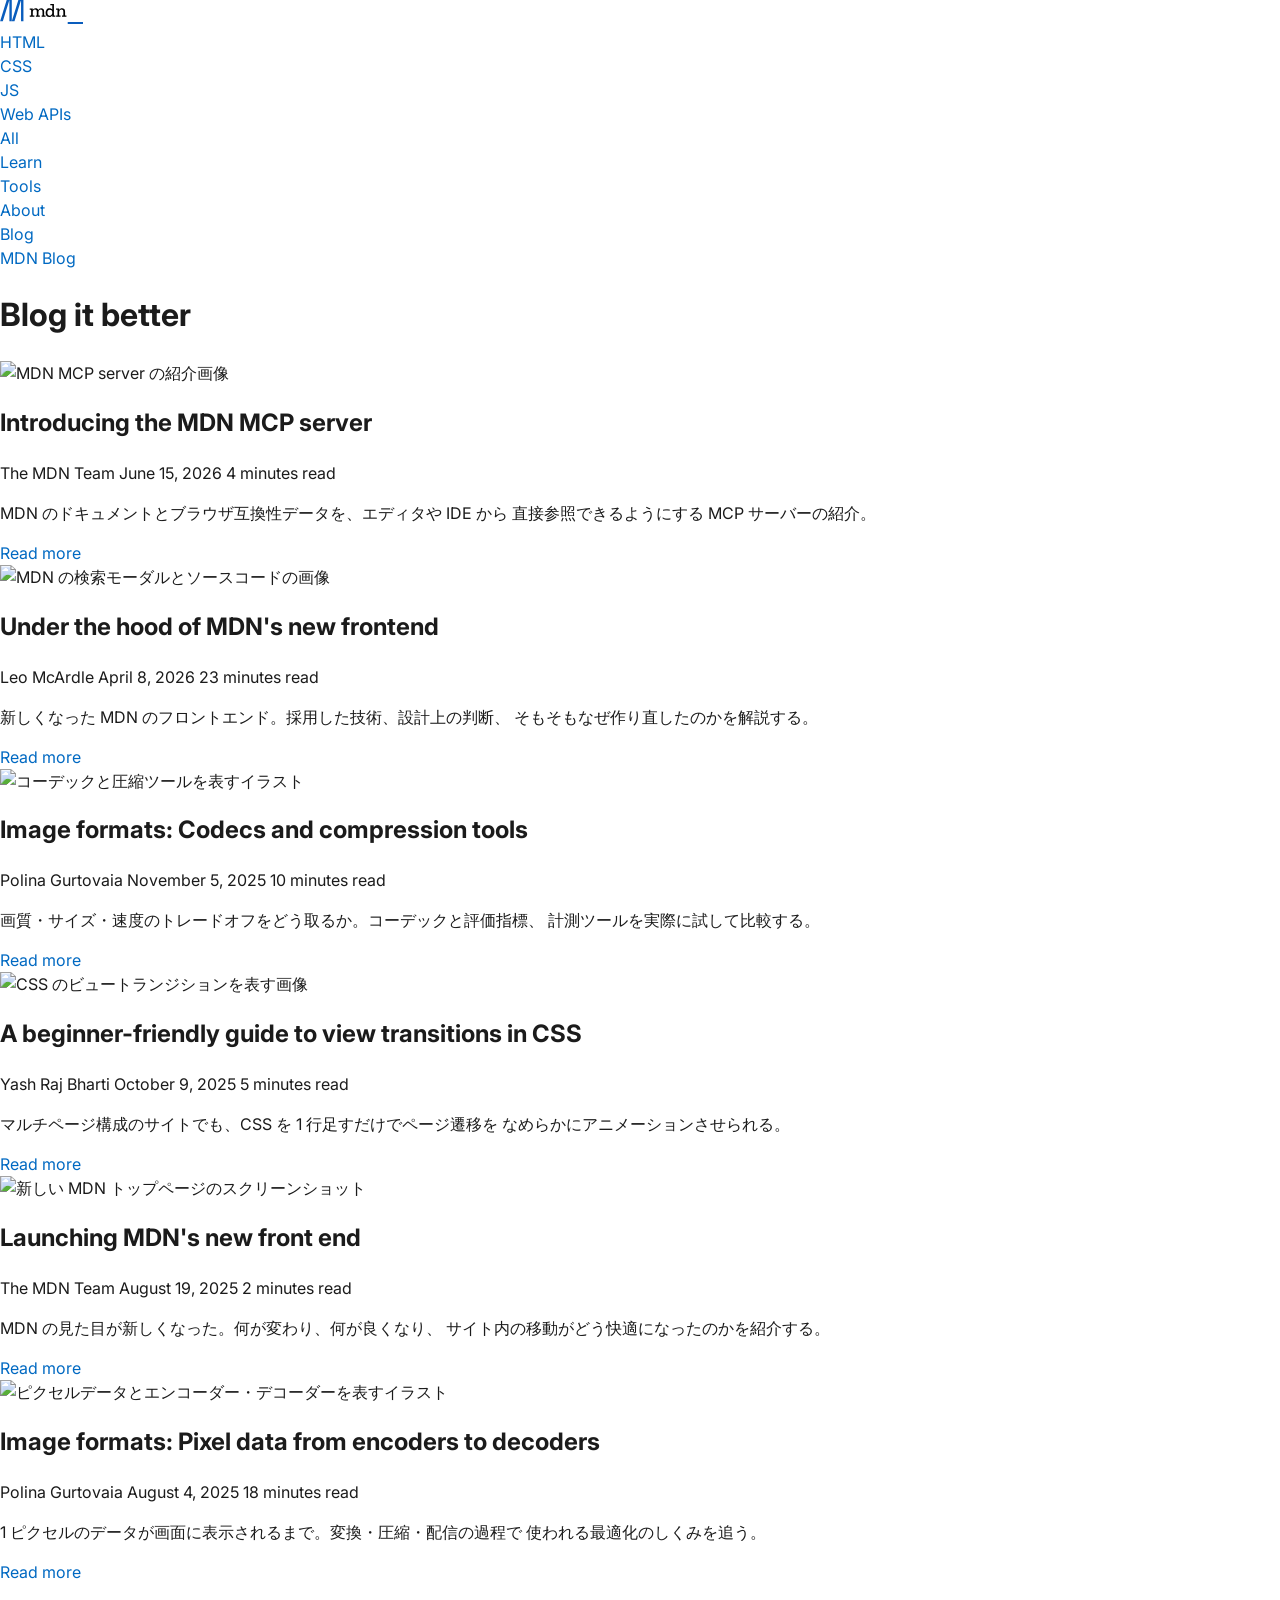
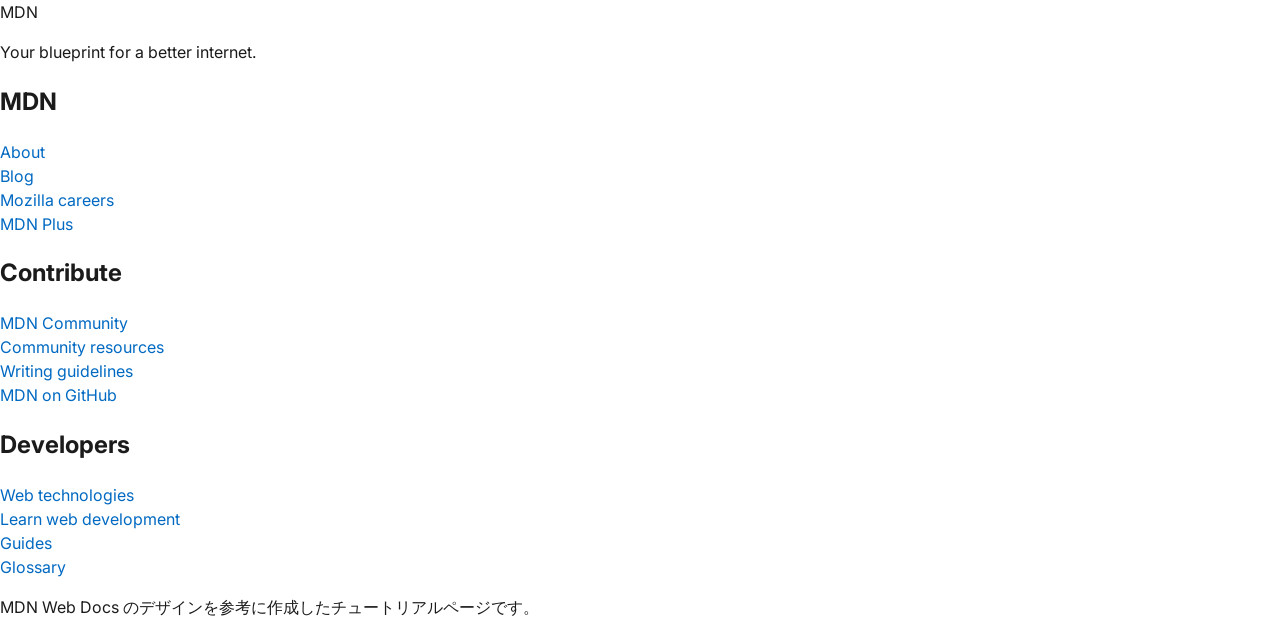
==== step2/index.html @ d564190a "first commit" ====
<!DOCTYPE html>
<html lang="ja">
  <head>
    <meta charset="UTF-8" />
    <meta name="viewport" content="width=device-width, initial-scale=1.0" />
    <title>MDN Blog</title>

    <link rel="preconnect" href="https://fonts.googleapis.com" />
    <link rel="preconnect" href="https://fonts.gstatic.com" crossorigin />
    <link
      rel="stylesheet"
      href="https://fonts.googleapis.com/css2?family=Inter:wght@400;500;600;700&family=Zilla+Slab:wght@500&display=swap"
    />

    <link rel="stylesheet" href="style.css" />
  </head>

  <body>
    <!-- ============ ヘッダー ============ -->
    <header class="site-header">
      <div class="container header-inner">
        <a class="logo" href="#">
          <svg width="83" height="24" viewBox="0 0 83 24" role="img">
            <title>MDN</title>
            <path d="M9.4 0 2.81 21.17H.12L6.69 0H9.4Zm2.38 0v21.17H9.4V0h2.4Zm9.27 0-6.56 21.17H11.8L18.36 0h2.69Zm2.39 0v21.17h-2.4V0h2.4Z" fill="#0a5dbd"></path>
            <path d="M45.55 16.83h-3.93v-1.27h.87v-3.63c0-.85-.16-1.45-.48-1.82a1.65 1.65 0 0 0-1.3-.52c-.74 0-1.3.25-1.66.78a2.98 2.98 0 0 0-.58 1.58v3.59h1.38v1.26h-3.93v-1.26h.87v-3.6c0-.88-.16-1.48-.48-1.83a1.7 1.7 0 0 0-1.29-.52 1.93 1.93 0 0 0-1.65.75 2.85 2.85 0 0 0-.58 1.6v3.62h1.59v1.27h-4.64v-1.27h1.37V9.75h-1.4V8.46h3.08v1.47c.28-.48.62-.87 1.08-1.2a3 3 0 0 1 1.68-.45c.67 0 1.22.16 1.73.48.5.32.85.8 1.03 1.47.25-.57.62-1.03 1.13-1.4.5-.37 1.1-.55 1.81-.55.8 0 1.5.25 2.05.75.55.51.85 1.3.85 2.35v4.18h1.4v1.27Zm9.77 0H52.3v-1.66c-.27.51-.66.95-1.13 1.29-.56.4-1.23.59-1.9.55-1.11 0-2-.37-2.67-1.12a4.41 4.41 0 0 1-1-3.06c0-1.15.3-2.2.93-3.15.6-.94 1.58-1.43 2.94-1.43 1.36 0 2.25.5 2.83 1.5V5.22h-2V3.93h3.63v11.63h1.38v1.27Zm-3.06-3.86v-1.02a2.28 2.28 0 0 0-.73-1.67 2.4 2.4 0 0 0-1.66-.65 2.18 2.18 0 0 0-1.88.9 3.63 3.63 0 0 0-.65 2.2c0 .95.23 1.68.7 2.19.45.5 1.03.76 1.7.76.73 0 1.33-.3 1.79-.88.48-.6.71-1.21.73-1.83Zm14.14 3.86h-4.43v-1.27h1.37v-3.63c0-.85-.16-1.45-.5-1.82a1.68 1.68 0 0 0-1.31-.52c-.71 0-1.29.23-1.7.69a2.52 2.52 0 0 0-.67 1.6v3.66h1.38v1.26H56.1v-1.26h1.38v-5.8h-1.42V8.47h3.12V9.9c.6-1.06 1.57-1.6 2.92-1.6.83 0 1.54.26 2.12.77.57.5.85 1.28.85 2.34v4.19h1.38v1.24h-.05Z"></path>
            <path d="M67.71 21.98H83V24H67.71v-2.02Z" fill="#0a5dbd"></path>
          </svg>
        </a>

        <nav class="global-nav" aria-label="メインメニュー">
          <ul class="nav-list">
            <li><a href="#">HTML</a></li>
            <li><a href="#">CSS</a></li>
            <li><a href="#">JS</a></li>
            <li><a href="#">Web APIs</a></li>
            <li><a href="#">All</a></li>
            <li><a href="#">Learn</a></li>
            <li><a href="#">Tools</a></li>
            <li><a href="#">About</a></li>
            <li><a class="is-current" href="#">Blog</a></li>
          </ul>
        </nav>
      </div>
    </header>

    <!-- ============ サブ・ヘッダー（薄いグレーの帯） ============ -->
    <nav class="sub-header" aria-label="パンくずリスト">
      <div class="container sub-header-inner">
        <ol class="breadcrumb">
          <li><a href="#">MDN Blog</a></li>
        </ol>
      </div>
    </nav>

    <!-- ============ メイン ============ -->
    <main class="container">
      <h1 class="page-title">Blog it better</h1>

      <!-- ---- 記事一覧（6件） ---- -->
      <div class="post-list">
        <article class="post">
          <img
            class="post-image"
            src="https://developer.mozilla.org/en-US/blog/introducing-mdn-mcp-server/featured.png"
            alt="MDN MCP server の紹介画像"
          />
          <div class="post-body">
            <h2 class="post-title">Introducing the MDN MCP server</h2>
            <p class="post-meta">
              <img
                class="avatar"
                src="https://developer.mozilla.org/en-US/blog/author/mdn-team/avatar.svg"
                alt=""
              />
              <span class="author">The MDN Team</span>
              <time datetime="2026-06-15">June 15, 2026</time>
              <span class="readtime">4 minutes read</span>
            </p>
            <p class="post-summary">
              MDN のドキュメントとブラウザ互換性データを、エディタや IDE から
              直接参照できるようにする MCP サーバーの紹介。
            </p>
            <a class="read-more" href="#">Read more</a>
          </div>
        </article>

        <article class="post">
          <img
            class="post-image"
            src="https://developer.mozilla.org/en-US/blog/mdn-front-end-deep-dive/featured.png"
            alt="MDN の検索モーダルとソースコードの画像"
          />
          <div class="post-body">
            <h2 class="post-title">Under the hood of MDN's new frontend</h2>
            <p class="post-meta">
              <img
                class="avatar"
                src="https://developer.mozilla.org/en-US/blog/author/leo-mcardle/avatar.jpg"
                alt=""
              />
              <span class="author">Leo McArdle</span>
              <time datetime="2026-04-08">April 8, 2026</time>
              <span class="readtime">23 minutes read</span>
            </p>
            <p class="post-summary">
              新しくなった MDN のフロントエンド。採用した技術、設計上の判断、
              そもそもなぜ作り直したのかを解説する。
            </p>
            <a class="read-more" href="#">Read more</a>
          </div>
        </article>

        <article class="post">
          <img
            class="post-image"
            src="https://developer.mozilla.org/en-US/blog/image-formats-codecs-compression-tools/featured.png"
            alt="コーデックと圧縮ツールを表すイラスト"
          />
          <div class="post-body">
            <h2 class="post-title">Image formats: Codecs and compression tools</h2>
            <p class="post-meta">
              <img
                class="avatar"
                src="https://developer.mozilla.org/en-US/blog/author/polina-gurtovaia/avatar.jpg"
                alt=""
              />
              <span class="author">Polina Gurtovaia</span>
              <time datetime="2025-11-05">November 5, 2025</time>
              <span class="readtime">10 minutes read</span>
            </p>
            <p class="post-summary">
              画質・サイズ・速度のトレードオフをどう取るか。コーデックと評価指標、
              計測ツールを実際に試して比較する。
            </p>
            <a class="read-more" href="#">Read more</a>
          </div>
        </article>

        <article class="post">
          <img
            class="post-image"
            src="https://developer.mozilla.org/en-US/blog/view-transitions-beginner-guide/featured.png"
            alt="CSS のビュートランジションを表す画像"
          />
          <div class="post-body">
            <h2 class="post-title">A beginner-friendly guide to view transitions in CSS</h2>
            <p class="post-meta">
              <img
                class="avatar"
                src="https://developer.mozilla.org/en-US/blog/author/yash-raj-bharti/avatar.jpg"
                alt=""
              />
              <span class="author">Yash Raj Bharti</span>
              <time datetime="2025-10-09">October 9, 2025</time>
              <span class="readtime">5 minutes read</span>
            </p>
            <p class="post-summary">
              マルチページ構成のサイトでも、CSS を 1 行足すだけでページ遷移を
              なめらかにアニメーションさせられる。
            </p>
            <a class="read-more" href="#">Read more</a>
          </div>
        </article>

        <article class="post">
          <img
            class="post-image"
            src="https://developer.mozilla.org/en-US/blog/launching-new-front-end/featured.png"
            alt="新しい MDN トップページのスクリーンショット"
          />
          <div class="post-body">
            <h2 class="post-title">Launching MDN's new front end</h2>
            <p class="post-meta">
              <img
                class="avatar"
                src="https://developer.mozilla.org/en-US/blog/author/mdn-team/avatar.svg"
                alt=""
              />
              <span class="author">The MDN Team</span>
              <time datetime="2025-08-19">August 19, 2025</time>
              <span class="readtime">2 minutes read</span>
            </p>
            <p class="post-summary">
              MDN の見た目が新しくなった。何が変わり、何が良くなり、
              サイト内の移動がどう快適になったのかを紹介する。
            </p>
            <a class="read-more" href="#">Read more</a>
          </div>
        </article>

        <article class="post">
          <img
            class="post-image"
            src="https://developer.mozilla.org/en-US/blog/image-formats-pixels-graphics/featured.png"
            alt="ピクセルデータとエンコーダー・デコーダーを表すイラスト"
          />
          <div class="post-body">
            <h2 class="post-title">Image formats: Pixel data from encoders to decoders</h2>
            <p class="post-meta">
              <img
                class="avatar"
                src="https://developer.mozilla.org/en-US/blog/author/polina-gurtovaia/avatar.jpg"
                alt=""
              />
              <span class="author">Polina Gurtovaia</span>
              <time datetime="2025-08-04">August 4, 2025</time>
              <span class="readtime">18 minutes read</span>
            </p>
            <p class="post-summary">
              1 ピクセルのデータが画面に表示されるまで。変換・圧縮・配信の過程で
              使われる最適化のしくみを追う。
            </p>
            <a class="read-more" href="#">Read more</a>
          </div>
        </article>
      </div>
    </main>

    <!-- ============ フッター ============ -->
    <footer class="site-footer">
      <div class="container footer-inner">
        <div class="footer-brand">
          <p class="footer-logo">MDN</p>
          <p class="footer-tagline">Your blueprint for a better internet.</p>
        </div>

        <div class="footer-col">
          <h2 class="footer-heading">MDN</h2>
          <ul class="footer-list">
            <li><a href="#">About</a></li>
            <li><a href="#">Blog</a></li>
            <li><a href="#">Mozilla careers</a></li>
            <li><a href="#">MDN Plus</a></li>
          </ul>
        </div>

        <div class="footer-col">
          <h2 class="footer-heading">Contribute</h2>
          <ul class="footer-list">
            <li><a href="#">MDN Community</a></li>
            <li><a href="#">Community resources</a></li>
            <li><a href="#">Writing guidelines</a></li>
            <li><a href="#">MDN on GitHub</a></li>
          </ul>
        </div>

        <div class="footer-col">
          <h2 class="footer-heading">Developers</h2>
          <ul class="footer-list">
            <li><a href="#">Web technologies</a></li>
            <li><a href="#">Learn web development</a></li>
            <li><a href="#">Guides</a></li>
            <li><a href="#">Glossary</a></li>
          </ul>
        </div>
      </div>

      <p class="copyright">
        MDN Web Docs のデザインを参考に作成したチュートリアルページです。
      </p>
    </footer>
  </body>
</html>
---- step2/style.css ----
/* ==========================================================
   デザイントークン（カスタムプロパティ）
   ========================================================== */
:root {
  /* 文字色 */
  --text-primary: #1b1b1b;
  --text-link: #0069c2;

  /* 背景色 */
  --background-primary: #ffffff;

  /* フォント */
  --font-body: "Inter", system-ui, -apple-system, "Segoe UI", "Hiragino Sans",
    "Noto Sans JP", Meiryo, sans-serif;
}

/* ==========================================================
   リセットと基本設定
   ========================================================== */
* {
  box-sizing: border-box;
}

body {
  margin: 0;
  font-family: var(--font-body);
  font-size: 1rem;
  line-height: 1.5;
  color: var(--text-primary);
  background-color: var(--background-primary);
}

img {
  display: block;
  max-width: 100%;
}

a {
  color: var(--text-link);
  text-decoration: none;
}

a:hover {
  text-decoration: underline;
}

ul, ol {
  margin: 0;
  padding: 0;
  list-style: none;
}
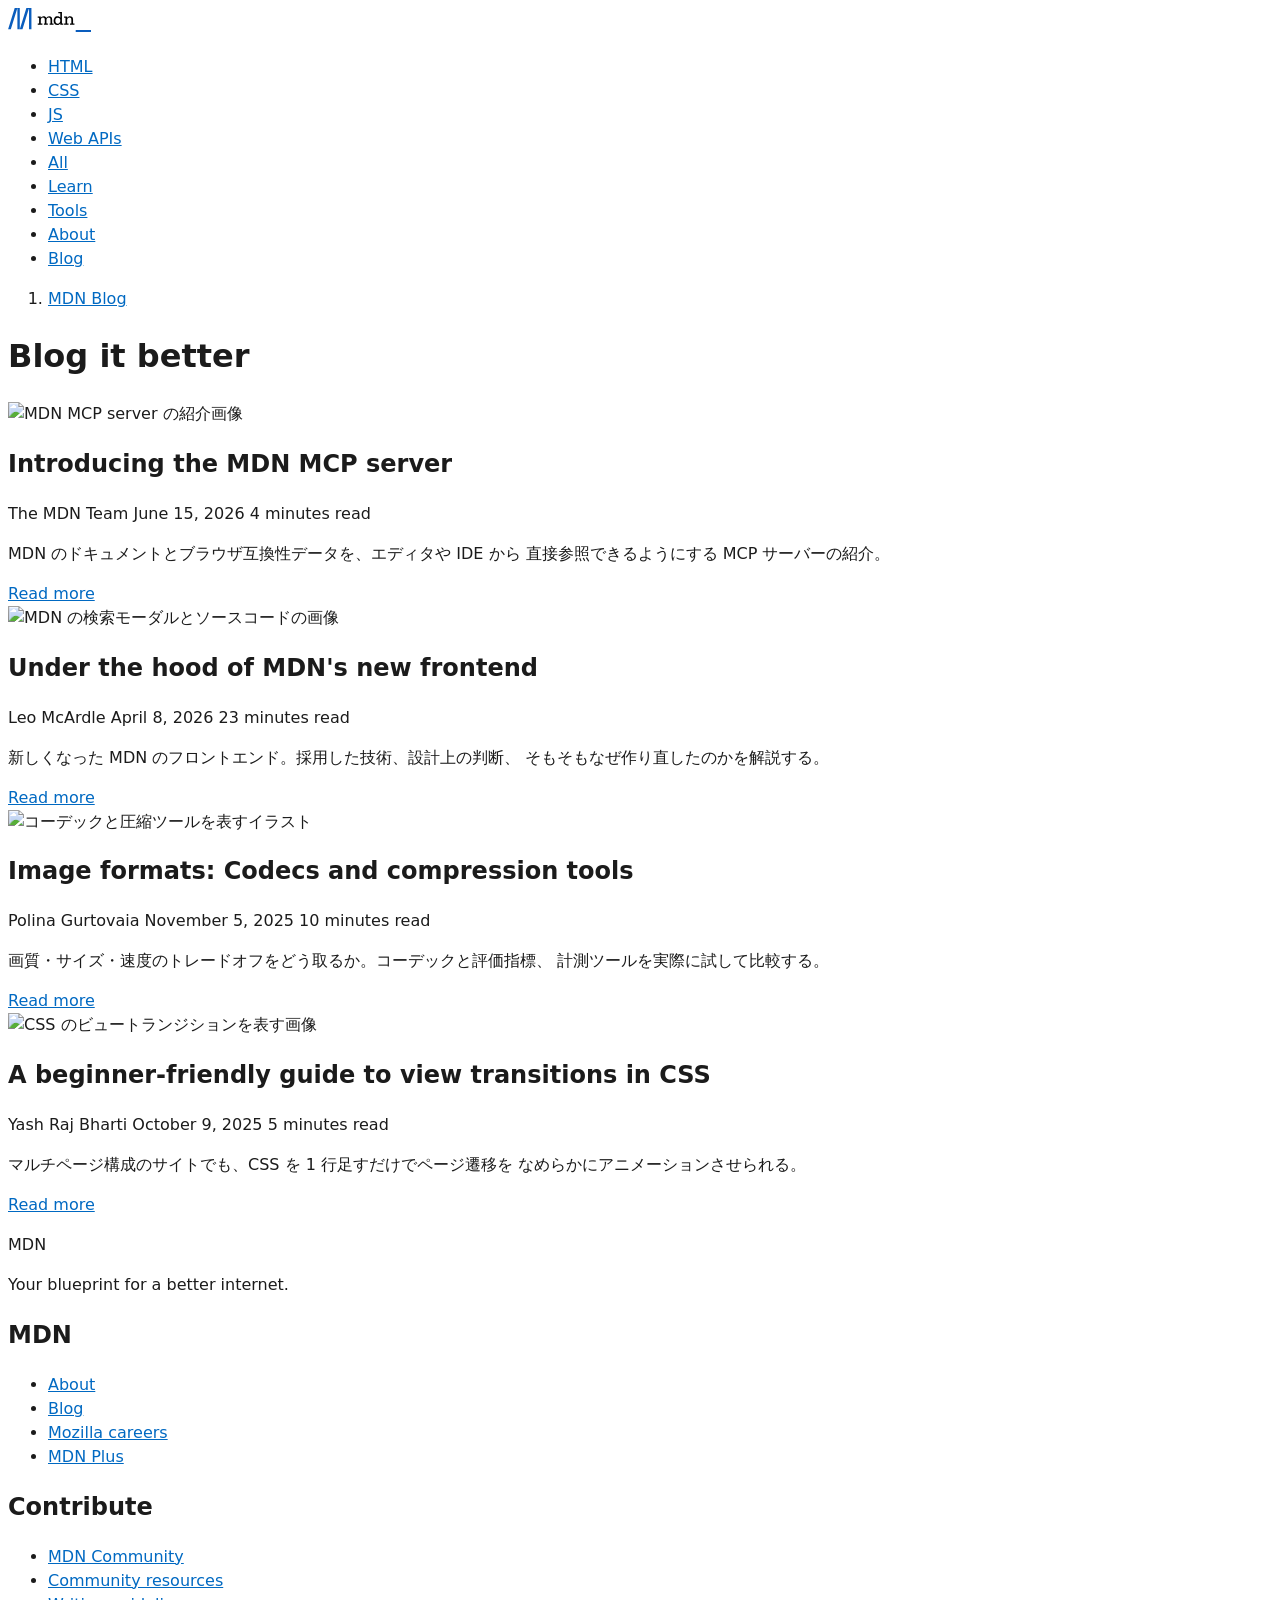
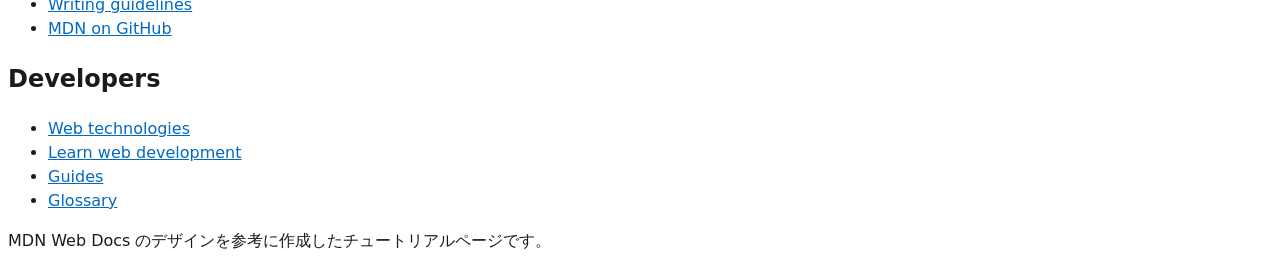
==== commit 15da3b04: "v2" ====
--- a/step2/index.html
+++ b/step2/index.html
@@ -5,256 +5,181 @@
     <meta name="viewport" content="width=device-width, initial-scale=1.0" />
     <title>MDN Blog</title>
 
-    <link rel="preconnect" href="https://fonts.googleapis.com" />
-    <link rel="preconnect" href="https://fonts.gstatic.com" crossorigin />
+    <link rel="preconnect" href="https://rsms.me/" />
+    <link rel="stylesheet" href="https://rsms.me/inter/inter.css" />
+
     <link
       rel="stylesheet"
-      href="https://fonts.googleapis.com/css2?family=Inter:wght@400;500;600;700&family=Zilla+Slab:wght@500&display=swap"
+      href="https://cdn.jsdelivr.net/npm/destyle.css@4.0.1/destyle.min.css"
     />
-
     <link rel="stylesheet" href="style.css" />
   </head>
 
   <body>
     <!-- ============ ヘッダー ============ -->
     <header class="site-header">
-      <div class="container header-inner">
-        <a class="logo" href="#">
-          <svg width="83" height="24" viewBox="0 0 83 24" role="img">
-            <title>MDN</title>
-            <path d="M9.4 0 2.81 21.17H.12L6.69 0H9.4Zm2.38 0v21.17H9.4V0h2.4Zm9.27 0-6.56 21.17H11.8L18.36 0h2.69Zm2.39 0v21.17h-2.4V0h2.4Z" fill="#0a5dbd"></path>
-            <path d="M45.55 16.83h-3.93v-1.27h.87v-3.63c0-.85-.16-1.45-.48-1.82a1.65 1.65 0 0 0-1.3-.52c-.74 0-1.3.25-1.66.78a2.98 2.98 0 0 0-.58 1.58v3.59h1.38v1.26h-3.93v-1.26h.87v-3.6c0-.88-.16-1.48-.48-1.83a1.7 1.7 0 0 0-1.29-.52 1.93 1.93 0 0 0-1.65.75 2.85 2.85 0 0 0-.58 1.6v3.62h1.59v1.27h-4.64v-1.27h1.37V9.75h-1.4V8.46h3.08v1.47c.28-.48.62-.87 1.08-1.2a3 3 0 0 1 1.68-.45c.67 0 1.22.16 1.73.48.5.32.85.8 1.03 1.47.25-.57.62-1.03 1.13-1.4.5-.37 1.1-.55 1.81-.55.8 0 1.5.25 2.05.75.55.51.85 1.3.85 2.35v4.18h1.4v1.27Zm9.77 0H52.3v-1.66c-.27.51-.66.95-1.13 1.29-.56.4-1.23.59-1.9.55-1.11 0-2-.37-2.67-1.12a4.41 4.41 0 0 1-1-3.06c0-1.15.3-2.2.93-3.15.6-.94 1.58-1.43 2.94-1.43 1.36 0 2.25.5 2.83 1.5V5.22h-2V3.93h3.63v11.63h1.38v1.27Zm-3.06-3.86v-1.02a2.28 2.28 0 0 0-.73-1.67 2.4 2.4 0 0 0-1.66-.65 2.18 2.18 0 0 0-1.88.9 3.63 3.63 0 0 0-.65 2.2c0 .95.23 1.68.7 2.19.45.5 1.03.76 1.7.76.73 0 1.33-.3 1.79-.88.48-.6.71-1.21.73-1.83Zm14.14 3.86h-4.43v-1.27h1.37v-3.63c0-.85-.16-1.45-.5-1.82a1.68 1.68 0 0 0-1.31-.52c-.71 0-1.29.23-1.7.69a2.52 2.52 0 0 0-.67 1.6v3.66h1.38v1.26H56.1v-1.26h1.38v-5.8h-1.42V8.47h3.12V9.9c.6-1.06 1.57-1.6 2.92-1.6.83 0 1.54.26 2.12.77.57.5.85 1.28.85 2.34v4.19h1.38v1.24h-.05Z"></path>
-            <path d="M67.71 21.98H83V24H67.71v-2.02Z" fill="#0a5dbd"></path>
-          </svg>
-        </a>
+      <a class="logo" href="#">
+        <svg width="83" height="24" viewBox="0 0 83 24" role="img">
+          <title>MDN</title>
+          <path d="M9.4 0 2.81 21.17H.12L6.69 0H9.4Zm2.38 0v21.17H9.4V0h2.4Zm9.27 0-6.56 21.17H11.8L18.36 0h2.69Zm2.39 0v21.17h-2.4V0h2.4Z" fill="#0a5dbd"></path>
+          <path d="M45.55 16.83h-3.93v-1.27h.87v-3.63c0-.85-.16-1.45-.48-1.82a1.65 1.65 0 0 0-1.3-.52c-.74 0-1.3.25-1.66.78a2.98 2.98 0 0 0-.58 1.58v3.59h1.38v1.26h-3.93v-1.26h.87v-3.6c0-.88-.16-1.48-.48-1.83a1.7 1.7 0 0 0-1.29-.52 1.93 1.93 0 0 0-1.65.75 2.85 2.85 0 0 0-.58 1.6v3.62h1.59v1.27h-4.64v-1.27h1.37V9.75h-1.4V8.46h3.08v1.47c.28-.48.62-.87 1.08-1.2a3 3 0 0 1 1.68-.45c.67 0 1.22.16 1.73.48.5.32.85.8 1.03 1.47.25-.57.62-1.03 1.13-1.4.5-.37 1.1-.55 1.81-.55.8 0 1.5.25 2.05.75.55.51.85 1.3.85 2.35v4.18h1.4v1.27Zm9.77 0H52.3v-1.66c-.27.51-.66.95-1.13 1.29-.56.4-1.23.59-1.9.55-1.11 0-2-.37-2.67-1.12a4.41 4.41 0 0 1-1-3.06c0-1.15.3-2.2.93-3.15.6-.94 1.58-1.43 2.94-1.43 1.36 0 2.25.5 2.83 1.5V5.22h-2V3.93h3.63v11.63h1.38v1.27Zm-3.06-3.86v-1.02a2.28 2.28 0 0 0-.73-1.67 2.4 2.4 0 0 0-1.66-.65 2.18 2.18 0 0 0-1.88.9 3.63 3.63 0 0 0-.65 2.2c0 .95.23 1.68.7 2.19.45.5 1.03.76 1.7.76.73 0 1.33-.3 1.79-.88.48-.6.71-1.21.73-1.83Zm14.14 3.86h-4.43v-1.27h1.37v-3.63c0-.85-.16-1.45-.5-1.82a1.68 1.68 0 0 0-1.31-.52c-.71 0-1.29.23-1.7.69a2.52 2.52 0 0 0-.67 1.6v3.66h1.38v1.26H56.1v-1.26h1.38v-5.8h-1.42V8.47h3.12V9.9c.6-1.06 1.57-1.6 2.92-1.6.83 0 1.54.26 2.12.77.57.5.85 1.28.85 2.34v4.19h1.38v1.24h-.05Z"></path>
+          <path d="M67.71 21.98H83V24H67.71v-2.02Z" fill="#0a5dbd"></path>
+        </svg>
+      </a>
 
-        <nav class="global-nav" aria-label="メインメニュー">
-          <ul class="nav-list">
-            <li><a href="#">HTML</a></li>
-            <li><a href="#">CSS</a></li>
-            <li><a href="#">JS</a></li>
-            <li><a href="#">Web APIs</a></li>
-            <li><a href="#">All</a></li>
-            <li><a href="#">Learn</a></li>
-            <li><a href="#">Tools</a></li>
-            <li><a href="#">About</a></li>
-            <li><a class="is-current" href="#">Blog</a></li>
-          </ul>
-        </nav>
-      </div>
+      <nav class="global-nav" aria-label="メインメニュー">
+        <ul class="nav-list">
+          <li><a href="#">HTML</a></li>
+          <li><a href="#">CSS</a></li>
+          <li><a href="#">JS</a></li>
+          <li><a href="#">Web APIs</a></li>
+          <li><a href="#">All</a></li>
+          <li><a href="#">Learn</a></li>
+          <li><a href="#">Tools</a></li>
+          <li><a href="#">About</a></li>
+          <li><a class="is-current" href="#">Blog</a></li>
+        </ul>
+      </nav>
     </header>
 
     <!-- ============ サブ・ヘッダー（薄いグレーの帯） ============ -->
     <nav class="sub-header" aria-label="パンくずリスト">
-      <div class="container sub-header-inner">
-        <ol class="breadcrumb">
-          <li><a href="#">MDN Blog</a></li>
-        </ol>
-      </div>
+      <ol class="breadcrumb">
+        <li><a href="#">MDN Blog</a></li>
+      </ol>
     </nav>
 
     <!-- ============ メイン ============ -->
     <main class="container">
       <h1 class="page-title">Blog it better</h1>
 
-      <!-- ---- 記事一覧（6件） ---- -->
-      <div class="post-list">
-        <article class="post">
+      <!-- ---- 記事一覧（4件） ---- -->
+      <article class="post">
+        <img
+          class="post-image"
+          src="https://developer.mozilla.org/en-US/blog/introducing-mdn-mcp-server/featured.png"
+          alt="MDN MCP server の紹介画像"
+        />
+        <h2 class="post-title">Introducing the MDN MCP server</h2>
+        <p class="post-meta">
           <img
-            class="post-image"
-            src="https://developer.mozilla.org/en-US/blog/introducing-mdn-mcp-server/featured.png"
-            alt="MDN MCP server の紹介画像"
+            class="avatar"
+            src="https://developer.mozilla.org/en-US/blog/author/mdn-team/avatar.svg"
+            alt=""
           />
-          <div class="post-body">
-            <h2 class="post-title">Introducing the MDN MCP server</h2>
-            <p class="post-meta">
-              <img
-                class="avatar"
-                src="https://developer.mozilla.org/en-US/blog/author/mdn-team/avatar.svg"
-                alt=""
-              />
-              <span class="author">The MDN Team</span>
-              <time datetime="2026-06-15">June 15, 2026</time>
-              <span class="readtime">4 minutes read</span>
-            </p>
-            <p class="post-summary">
-              MDN のドキュメントとブラウザ互換性データを、エディタや IDE から
-              直接参照できるようにする MCP サーバーの紹介。
-            </p>
-            <a class="read-more" href="#">Read more</a>
-          </div>
-        </article>
+          <span class="author">The MDN Team</span>
+          <time datetime="2026-06-15">June 15, 2026</time>
+          <span class="readtime">4 minutes read</span>
+        </p>
+        <p class="post-summary">
+          MDN のドキュメントとブラウザ互換性データを、エディタや IDE から
+          直接参照できるようにする MCP サーバーの紹介。
+        </p>
+        <a class="read-more" href="#">Read more</a>
+      </article>
 
-        <article class="post">
+      <article class="post">
+        <img
+          class="post-image"
+          src="https://developer.mozilla.org/en-US/blog/mdn-front-end-deep-dive/featured.png"
+          alt="MDN の検索モーダルとソースコードの画像"
+        />
+        <h2 class="post-title">Under the hood of MDN's new frontend</h2>
+        <p class="post-meta">
           <img
-            class="post-image"
-            src="https://developer.mozilla.org/en-US/blog/mdn-front-end-deep-dive/featured.png"
-            alt="MDN の検索モーダルとソースコードの画像"
+            class="avatar"
+            src="https://developer.mozilla.org/en-US/blog/author/leo-mcardle/avatar.jpg"
+            alt=""
           />
-          <div class="post-body">
-            <h2 class="post-title">Under the hood of MDN's new frontend</h2>
-            <p class="post-meta">
-              <img
-                class="avatar"
-                src="https://developer.mozilla.org/en-US/blog/author/leo-mcardle/avatar.jpg"
-                alt=""
-              />
-              <span class="author">Leo McArdle</span>
-              <time datetime="2026-04-08">April 8, 2026</time>
-              <span class="readtime">23 minutes read</span>
-            </p>
-            <p class="post-summary">
-              新しくなった MDN のフロントエンド。採用した技術、設計上の判断、
-              そもそもなぜ作り直したのかを解説する。
-            </p>
-            <a class="read-more" href="#">Read more</a>
-          </div>
-        </article>
+          <span class="author">Leo McArdle</span>
+          <time datetime="2026-04-08">April 8, 2026</time>
+          <span class="readtime">23 minutes read</span>
+        </p>
+        <p class="post-summary">
+          新しくなった MDN のフロントエンド。採用した技術、設計上の判断、
+          そもそもなぜ作り直したのかを解説する。
+        </p>
+        <a class="read-more" href="#">Read more</a>
+      </article>
 
-        <article class="post">
+      <article class="post">
+        <img
+          class="post-image"
+          src="https://developer.mozilla.org/en-US/blog/image-formats-codecs-compression-tools/featured.png"
+          alt="コーデックと圧縮ツールを表すイラスト"
+        />
+        <h2 class="post-title">Image formats: Codecs and compression tools</h2>
+        <p class="post-meta">
           <img
-            class="post-image"
-            src="https://developer.mozilla.org/en-US/blog/image-formats-codecs-compression-tools/featured.png"
-            alt="コーデックと圧縮ツールを表すイラスト"
+            class="avatar"
+            src="https://developer.mozilla.org/en-US/blog/author/polina-gurtovaia/avatar.jpg"
+            alt=""
           />
-          <div class="post-body">
-            <h2 class="post-title">Image formats: Codecs and compression tools</h2>
-            <p class="post-meta">
-              <img
-                class="avatar"
-                src="https://developer.mozilla.org/en-US/blog/author/polina-gurtovaia/avatar.jpg"
-                alt=""
-              />
-              <span class="author">Polina Gurtovaia</span>
-              <time datetime="2025-11-05">November 5, 2025</time>
-              <span class="readtime">10 minutes read</span>
-            </p>
-            <p class="post-summary">
-              画質・サイズ・速度のトレードオフをどう取るか。コーデックと評価指標、
-              計測ツールを実際に試して比較する。
-            </p>
-            <a class="read-more" href="#">Read more</a>
-          </div>
-        </article>
+          <span class="author">Polina Gurtovaia</span>
+          <time datetime="2025-11-05">November 5, 2025</time>
+          <span class="readtime">10 minutes read</span>
+        </p>
+        <p class="post-summary">
+          画質・サイズ・速度のトレードオフをどう取るか。コーデックと評価指標、
+          計測ツールを実際に試して比較する。
+        </p>
+        <a class="read-more" href="#">Read more</a>
+      </article>
 
-        <article class="post">
+      <article class="post">
+        <img
+          class="post-image"
+          src="https://developer.mozilla.org/en-US/blog/view-transitions-beginner-guide/featured.png"
+          alt="CSS のビュートランジションを表す画像"
+        />
+        <h2 class="post-title">A beginner-friendly guide to view transitions in CSS</h2>
+        <p class="post-meta">
           <img
-            class="post-image"
-            src="https://developer.mozilla.org/en-US/blog/view-transitions-beginner-guide/featured.png"
-            alt="CSS のビュートランジションを表す画像"
+            class="avatar"
+            src="https://developer.mozilla.org/en-US/blog/author/yash-raj-bharti/avatar.jpg"
+            alt=""
           />
-          <div class="post-body">
-            <h2 class="post-title">A beginner-friendly guide to view transitions in CSS</h2>
-            <p class="post-meta">
-              <img
-                class="avatar"
-                src="https://developer.mozilla.org/en-US/blog/author/yash-raj-bharti/avatar.jpg"
-                alt=""
-              />
-              <span class="author">Yash Raj Bharti</span>
-              <time datetime="2025-10-09">October 9, 2025</time>
-              <span class="readtime">5 minutes read</span>
-            </p>
-            <p class="post-summary">
-              マルチページ構成のサイトでも、CSS を 1 行足すだけでページ遷移を
-              なめらかにアニメーションさせられる。
-            </p>
-            <a class="read-more" href="#">Read more</a>
-          </div>
-        </article>
-
-        <article class="post">
-          <img
-            class="post-image"
-            src="https://developer.mozilla.org/en-US/blog/launching-new-front-end/featured.png"
-            alt="新しい MDN トップページのスクリーンショット"
-          />
-          <div class="post-body">
-            <h2 class="post-title">Launching MDN's new front end</h2>
-            <p class="post-meta">
-              <img
-                class="avatar"
-                src="https://developer.mozilla.org/en-US/blog/author/mdn-team/avatar.svg"
-                alt=""
-              />
-              <span class="author">The MDN Team</span>
-              <time datetime="2025-08-19">August 19, 2025</time>
-              <span class="readtime">2 minutes read</span>
-            </p>
-            <p class="post-summary">
-              MDN の見た目が新しくなった。何が変わり、何が良くなり、
-              サイト内の移動がどう快適になったのかを紹介する。
-            </p>
-            <a class="read-more" href="#">Read more</a>
-          </div>
-        </article>
-
-        <article class="post">
-          <img
-            class="post-image"
-            src="https://developer.mozilla.org/en-US/blog/image-formats-pixels-graphics/featured.png"
-            alt="ピクセルデータとエンコーダー・デコーダーを表すイラスト"
-          />
-          <div class="post-body">
-            <h2 class="post-title">Image formats: Pixel data from encoders to decoders</h2>
-            <p class="post-meta">
-              <img
-                class="avatar"
-                src="https://developer.mozilla.org/en-US/blog/author/polina-gurtovaia/avatar.jpg"
-                alt=""
-              />
-              <span class="author">Polina Gurtovaia</span>
-              <time datetime="2025-08-04">August 4, 2025</time>
-              <span class="readtime">18 minutes read</span>
-            </p>
-            <p class="post-summary">
-              1 ピクセルのデータが画面に表示されるまで。変換・圧縮・配信の過程で
-              使われる最適化のしくみを追う。
-            </p>
-            <a class="read-more" href="#">Read more</a>
-          </div>
-        </article>
-      </div>
+          <span class="author">Yash Raj Bharti</span>
+          <time datetime="2025-10-09">October 9, 2025</time>
+          <span class="readtime">5 minutes read</span>
+        </p>
+        <p class="post-summary">
+          マルチページ構成のサイトでも、CSS を 1 行足すだけでページ遷移を
+          なめらかにアニメーションさせられる。
+        </p>
+        <a class="read-more" href="#">Read more</a>
+      </article>
     </main>
 
     <!-- ============ フッター ============ -->
     <footer class="site-footer">
-      <div class="container footer-inner">
-        <div class="footer-brand">
-          <p class="footer-logo">MDN</p>
-          <p class="footer-tagline">Your blueprint for a better internet.</p>
-        </div>
 
-        <div class="footer-col">
-          <h2 class="footer-heading">MDN</h2>
-          <ul class="footer-list">
-            <li><a href="#">About</a></li>
-            <li><a href="#">Blog</a></li>
-            <li><a href="#">Mozilla careers</a></li>
-            <li><a href="#">MDN Plus</a></li>
-          </ul>
-        </div>
+      <p class="footer-logo">MDN</p>
+      <p class="footer-tagline">Your blueprint for a better internet.</p>
 
-        <div class="footer-col">
-          <h2 class="footer-heading">Contribute</h2>
-          <ul class="footer-list">
-            <li><a href="#">MDN Community</a></li>
-            <li><a href="#">Community resources</a></li>
-            <li><a href="#">Writing guidelines</a></li>
-            <li><a href="#">MDN on GitHub</a></li>
-          </ul>
-        </div>
+      <h2 class="footer-heading">MDN</h2>
+      <ul class="footer-list">
+        <li><a href="#">About</a></li>
+        <li><a href="#">Blog</a></li>
+        <li><a href="#">Mozilla careers</a></li>
+        <li><a href="#">MDN Plus</a></li>
+      </ul>
 
-        <div class="footer-col">
-          <h2 class="footer-heading">Developers</h2>
-          <ul class="footer-list">
-            <li><a href="#">Web technologies</a></li>
-            <li><a href="#">Learn web development</a></li>
-            <li><a href="#">Guides</a></li>
-            <li><a href="#">Glossary</a></li>
-          </ul>
-        </div>
-      </div>
+      <h2 class="footer-heading">Contribute</h2>
+      <ul class="footer-list">
+        <li><a href="#">MDN Community</a></li>
+        <li><a href="#">Community resources</a></li>
+        <li><a href="#">Writing guidelines</a></li>
+        <li><a href="#">MDN on GitHub</a></li>
+      </ul>
+
+      <h2 class="footer-heading">Developers</h2>
+      <ul class="footer-list">
+        <li><a href="#">Web technologies</a></li>
+        <li><a href="#">Learn web development</a></li>
+        <li><a href="#">Guides</a></li>
+        <li><a href="#">Glossary</a></li>
+      </ul>
 
       <p class="copyright">
         MDN Web Docs のデザインを参考に作成したチュートリアルページです。
--- a/step2/style.css
+++ b/step2/style.css
@@ -15,15 +15,12 @@
 }
 
 /* ==========================================================
-   リセットと基本設定
+   基本設定（リセットは destyle.css が担当）
    ========================================================== */
-* {
-  box-sizing: border-box;
-}
-
 body {
-  margin: 0;
   font-family: var(--font-body);
+  /* 本家 MDN と同じ Inter の判別用字形（l に足が付くなど）を有効化 */
+  font-feature-settings: "ss02";
   font-size: 1rem;
   line-height: 1.5;
   color: var(--text-primary);
@@ -37,15 +34,8 @@
 
 a {
   color: var(--text-link);
-  text-decoration: none;
 }
 
 a:hover {
   text-decoration: underline;
 }
-
-ul, ol {
-  margin: 0;
-  padding: 0;
-  list-style: none;
-}
